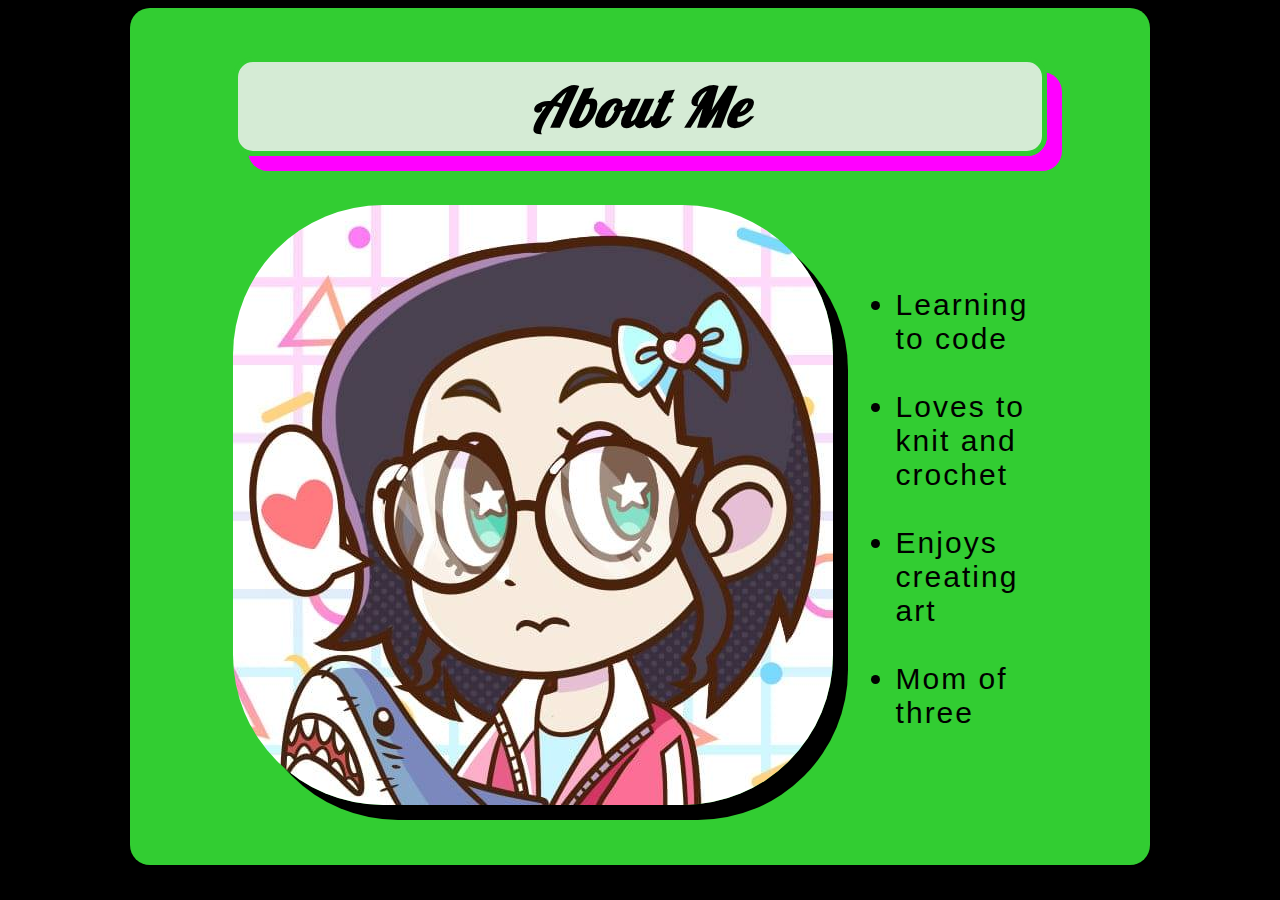
==== about.html @ 2199122d "Adds about me page, replaces cyan with light gray in elements" ====
<!DOCTYPE html>
<html>
    <head>
        <meta charset="utf-8">
        <title>About Me</title>
        <link rel="stylesheet" href="styles/style.css">
        <link rel="preconnect" href="https://fonts.gstatic.com">
<link href="https://fonts.googleapis.com/css2?family=Lobster&display=swap" rel="stylesheet"> 
<link rel="preconnect" href="https://fonts.gstatic.com">
<link href="https://fonts.googleapis.com/css2?family=Dancing+Script:wght@600&display=swap" rel="stylesheet">     
    </head>
    <body>
        <table id="aboutmetable">
            <th colspan="2"><h2 id="aboutme">About Me</h2></th>
            <tr>
                <td>
                    <img src="images/profilepic.jpg" id="aboutprofilepic">
                </td>
                <td id="aboutlist">
                    <ul>
                        <li>Learning to code</li><br>
                        <li>Loves to knit and crochet</li><br>
                        <li>Enjoys creating art</li><br>
                        <li>Mom of three</li>
                    </ul>
                </td>
            </tr>
        </table>
    </body>
</html>
---- styles/style.css ----
body {
    text-align: center;
    background-color: black;
}

a:link {
    text-decoration: none;
    color: black;
  }
  
  a:visited {
    text-decoration: none;
    color: black;
  }

p {
    background-color: rgba(240, 240, 240, 0.86);
    color: black;
    width: 780px;
    border: 10px solid limegreen;
    border-radius: 20px;
    padding: 5px;
    font-style: italic;
    font-size: 30px;
    margin: auto;
    box-shadow: 20px 20px magenta;
  }

h1 {
    background-color: rgba(240, 240, 240, 0.86);
    border: 10px solid limegreen;
    border-radius: 20px;
    color: black;
    font-family: sans-serif;
    font-size: 80px;
    letter-spacing: 4px;
    text-shadow: 4px 2px magenta;
}

h2 {
    border: 5px solid limegreen;
    font-size: 55px;
    font-family: 'Lobster', cursive;
    padding: 10px 10px;
}

h4 {
    font-family: 'Dancing Script', cursive;
    font-size: 50px;
}

h2, h4 {
    color: rgba(240, 240, 240, 0.86);
    border-radius: 10px;
}

h3 {
    background-color: rgba(240, 240, 240, 0.86);
    font-family: 'Dancing Script', cursive;
    font-size: 40px;
    border: 5px solid magenta;
    width: 400px;
    margin: auto;
    border-radius: 10px;
}

table {
    background-color: limegreen;
    font-size: 30px;
    margin: auto;
    color: magenta;
    padding: 10px;
    letter-spacing: 2px;
    width: 800px;
    font-family: sans-serif;
}

th {
    font-style: italic;
}

tr, td, th {
    color: black;
}

.aboutmelinks {
    background-color: limegreen;
    border-radius: 15px;
    padding: 30px 10px 0px 10px;
    width: 450px;
    margin: auto;
    box-shadow: -20px -20px magenta;
}

#acnh {
    border: 5px solid rgba(240, 240, 240, 0.86);
    border-radius: 50%;
    margin-bottom: 30px;
}

#icons {
    border-radius: 20px;
    width: 200px;
    height:110px;
    box-shadow: 20px 20px;
}

#aboutme {
    background-color: rgba(240, 240, 240, 0.86);
    color: black;
    border-radius: 20px;
    box-shadow: 15px 15px magenta;
}

#aboutprofilepic {
    border-radius:25%;
    box-shadow: 15px 15px black;
}

#aboutlist {
    text-align: left;
    padding: 0px 20px 0px 20px;
}

#aboutmetable {
    padding: 0px 100px 50px 100px;
    border-radius: 20px;
}

footer {
    color: white;
    font-style: italic;
}
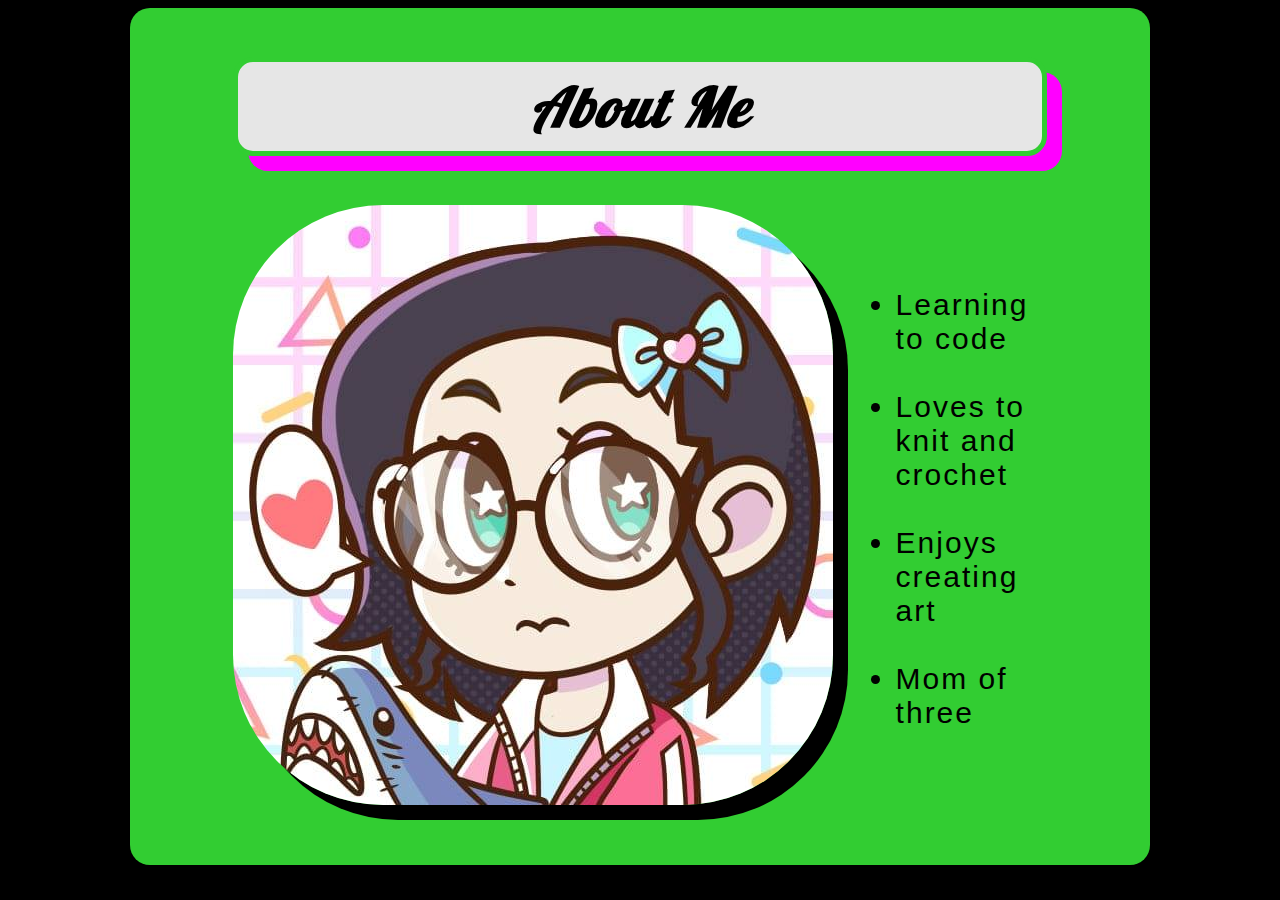
==== commit 49b16961: "Updates website preview image" ====
--- a/about.html
+++ b/about.html
@@ -2,6 +2,7 @@
 <html>
     <head>
         <meta charset="utf-8">
+        <meta property="og:image" content="image/profilepic.jpg" />
         <title>About Me</title>
         <link rel="stylesheet" href="styles/style.css">
         <link rel="preconnect" href="https://fonts.gstatic.com">
--- a/styles/style.css
+++ b/styles/style.css
@@ -14,7 +14,7 @@
   }
 
 p {
-    background-color: rgba(240, 240, 240, 0.86);
+    background-color: rgba(230, 230, 230, 1);
     color: black;
     width: 780px;
     border: 10px solid limegreen;
@@ -27,7 +27,7 @@
   }
 
 h1 {
-    background-color: rgba(240, 240, 240, 0.86);
+    background-color: rgba(230, 230, 230, 1);
     border: 10px solid limegreen;
     border-radius: 20px;
     color: black;
@@ -50,15 +50,15 @@
 }
 
 h2, h4 {
-    color: rgba(240, 240, 240, 0.86);
+    color: rgba(230, 230, 230, 1);
     border-radius: 10px;
 }
 
 h3 {
-    background-color: rgba(240, 240, 240, 0.86);
+    background-color: rgba(230, 230, 230, 1);
     font-family: 'Dancing Script', cursive;
     font-size: 40px;
-    border: 5px solid magenta;
+    border: 5px solid black;
     width: 400px;
     margin: auto;
     border-radius: 10px;
@@ -83,7 +83,7 @@
     color: black;
 }
 
-.aboutmelinks {
+.tapme {
     background-color: limegreen;
     border-radius: 15px;
     padding: 30px 10px 0px 10px;
@@ -92,8 +92,36 @@
     box-shadow: -20px -20px magenta;
 }
 
+.tapme:hover {
+    background-color: magenta;
+    box-shadow: 20px 20px limegreen;
+  }
+
+#navbar {
+  background-color: magenta;
+  position: fixed;
+  top: 0px;
+  left: 0px;
+  width: 100%;
+  border-bottom: 5px solid black;
+}
+nav ul {
+  margin: 0px;
+  padding: 18px 0px 18px 0px;
+}
+nav li {
+  background-color: limegreen;
+  border: 3px solid black;
+  border-radius: 20px;
+  font-family: sans-serif;
+  font-weight: bold;
+  padding: 10px;
+  display: inline;
+  margin-right: 20px;
+}
+
 #acnh {
-    border: 5px solid rgba(240, 240, 240, 0.86);
+    border: 5px solid rgba(230, 230, 230, 1);
     border-radius: 50%;
     margin-bottom: 30px;
 }
@@ -106,7 +134,7 @@
 }
 
 #aboutme {
-    background-color: rgba(240, 240, 240, 0.86);
+    background-color: rgba(230, 230, 230, 1);
     color: black;
     border-radius: 20px;
     box-shadow: 15px 15px magenta;
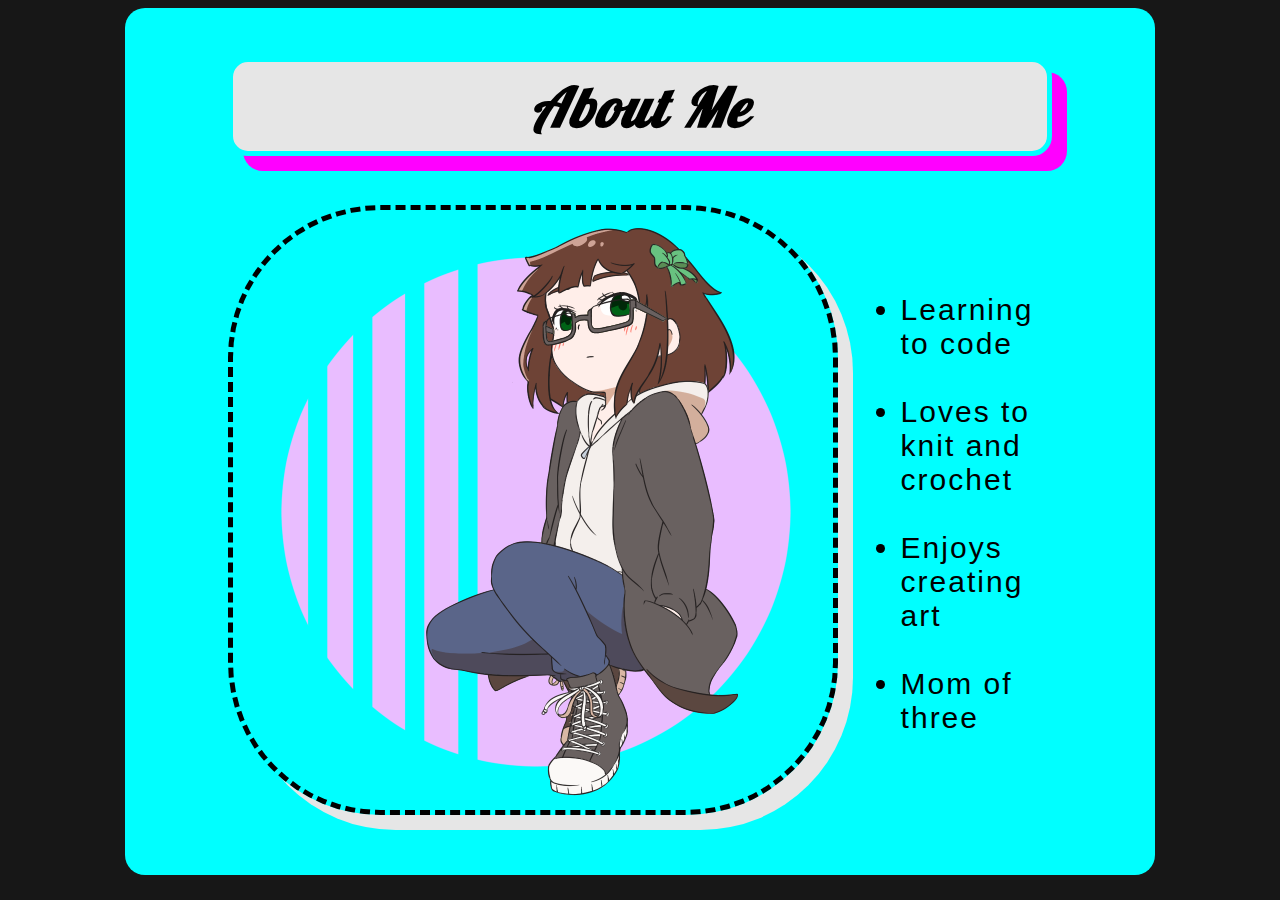
==== commit 5ee381a5: "updates avatars" ====
--- a/about.html
+++ b/about.html
@@ -15,7 +15,7 @@
             <th colspan="2"><h2 id="aboutme">About Me</h2></th>
             <tr>
                 <td>
-                    <img src="images/profilepic.jpg" id="aboutprofilepic">
+                    <img src="images/picrew.png" id="aboutprofilepic">
                 </td>
                 <td id="aboutlist">
                     <ul>
--- a/styles/style.css
+++ b/styles/style.css
@@ -1,101 +1,107 @@
 body {
-    text-align: center;
-    background-color: black;
+  text-align: center;
+  background-color: rgb(23, 23, 23);
 }
 
 a:link {
-    text-decoration: none;
-    color: black;
-  }
-  
-  a:visited {
-    text-decoration: none;
-    color: black;
-  }
+  text-decoration: none;
+  color: black;
+}
+
+a:visited {
+  text-decoration: none;
+  color: black;
+}
 
 p {
-    background-color: rgba(230, 230, 230, 1);
-    color: black;
-    width: 780px;
-    border: 10px solid limegreen;
-    border-radius: 20px;
-    padding: 5px;
-    font-style: italic;
-    font-size: 30px;
-    margin: auto;
-    box-shadow: 20px 20px magenta;
-  }
+  background-color: rgba(230, 230, 230, 1);
+  color: black;
+  width: 780px;
+  border: 5px solid cyan;
+  border-radius: 20px;
+  padding: 5px;
+  font-style: italic;
+  font-size: 30px;
+  margin: auto;
+  box-shadow: 20px 20px magenta;
+}
 
 h1 {
-    background-color: rgba(230, 230, 230, 1);
-    border: 10px solid limegreen;
-    border-radius: 20px;
-    color: black;
-    font-family: sans-serif;
-    font-size: 80px;
-    letter-spacing: 4px;
-    text-shadow: 4px 2px magenta;
+  background-color: rgba(230, 230, 230, 1);
+  border: 10px double black;
+  border-radius: 20px;
+  color: black;
+  font-family: sans-serif;
+  font-size: 80px;
+  letter-spacing: 4px;
+  text-shadow: 4px 2px magenta;
 }
-
+h1:hover {
+  text-shadow: 4px 2px cyan;
+}
 h2 {
-    border: 5px solid limegreen;
-    font-size: 55px;
-    font-family: 'Lobster', cursive;
-    padding: 10px 10px;
+  border: 5px solid cyan;
+  font-size: 55px;
+  font-family: "Lobster", cursive;
+  padding: 10px 10px;
 }
 
 h4 {
-    font-family: 'Dancing Script', cursive;
-    font-size: 50px;
+  font-family: "Dancing Script", cursive;
+  font-size: 50px;
 }
 
-h2, h4 {
-    color: rgba(230, 230, 230, 1);
-    border-radius: 10px;
+h2,
+h4 {
+  color: rgba(230, 230, 230, 1);
+  border-radius: 10px;
 }
 
 h3 {
-    background-color: rgba(230, 230, 230, 1);
-    font-family: 'Dancing Script', cursive;
-    font-size: 40px;
-    border: 5px solid black;
-    width: 400px;
-    margin: auto;
-    border-radius: 10px;
+  background-color: rgba(230, 230, 230, 1);
+  font-family: "Dancing Script", cursive;
+  font-size: 40px;
+  border: 5px solid black;
+  width: 400px;
+  margin: auto;
+  border-radius: 10px;
+  padding-bottom: 4px;
 }
 
 table {
-    background-color: limegreen;
-    font-size: 30px;
-    margin: auto;
-    color: magenta;
-    padding: 10px;
-    letter-spacing: 2px;
-    width: 800px;
-    font-family: sans-serif;
+  background-color: cyan;
+  font-size: 30px;
+  margin: auto;
+  color: magenta;
+  padding: 10px;
+  letter-spacing: 2px;
+  width: 800px;
+  font-family: sans-serif;
 }
 
 th {
-    font-style: italic;
+  font-style: italic;
 }
 
-tr, td, th {
-    color: black;
+tr,
+td,
+th {
+  color: black;
 }
 
 .tapme {
-    background-color: limegreen;
-    border-radius: 15px;
-    padding: 30px 10px 0px 10px;
-    width: 450px;
-    margin: auto;
-    box-shadow: -20px -20px magenta;
+  background-color: cyan;
+  border-radius: 15px;
+  padding: 30px 10px 0px 10px;
+  width: 450px;
+  margin: auto;
+  box-shadow: -20px -20px magenta;
 }
 
 .tapme:hover {
-    background-color: magenta;
-    box-shadow: 20px 20px limegreen;
-  }
+  background-color: magenta;
+  box-shadow: 20px 20px cyan;
+}
 
 #navbar {
   background-color: magenta;
@@ -103,14 +109,14 @@
   top: 0px;
   left: 0px;
   width: 100%;
-  border-bottom: 5px solid black;
+  border-bottom: 5px outset cyan;
 }
 nav ul {
   margin: 0px;
   padding: 18px 0px 18px 0px;
 }
 nav li {
-  background-color: limegreen;
+  background-color: cyan;
   border: 3px solid black;
   border-radius: 20px;
   font-family: sans-serif;
@@ -121,41 +127,45 @@
 }
 
 #acnh {
-    border: 5px solid rgba(230, 230, 230, 1);
-    border-radius: 50%;
-    margin-bottom: 30px;
+  border: 5px solid rgba(230, 230, 230, 1);
+  border-radius: 50%;
+  margin-bottom: 30px;
 }
 
 #icons {
-    border-radius: 20px;
-    width: 200px;
-    height:110px;
-    box-shadow: 20px 20px;
+  background-color: cyan;
+  border-radius: 20px;
+  width: 200px;
+  height: 110px;
+  box-shadow: 20px 20px;
 }
 
+/* start of about.html css */
 #aboutme {
-    background-color: rgba(230, 230, 230, 1);
-    color: black;
-    border-radius: 20px;
-    box-shadow: 15px 15px magenta;
+  background-color: rgba(230, 230, 230, 1);
+  color: black;
+  border-radius: 20px;
+  box-shadow: 15px 15px magenta;
 }
 
 #aboutprofilepic {
-    border-radius:25%;
-    box-shadow: 15px 15px black;
+  border: 5px dashed black;
+  border-radius: 25%;
+  box-shadow: 15px 15px rgba(230, 230, 230, 1);
 }
 
 #aboutlist {
-    text-align: left;
-    padding: 0px 20px 0px 20px;
+  text-align: left;
+  padding: 0px 20px 0px 20px;
 }
 
 #aboutmetable {
-    padding: 0px 100px 50px 100px;
-    border-radius: 20px;
+  padding: 0px 100px 50px 100px;
+  border-radius: 20px;
 }
+/* end of about.html css */
 
 footer {
-    color: white;
-    font-style: italic;
-}+  color: white;
+  font-style: italic;
+}
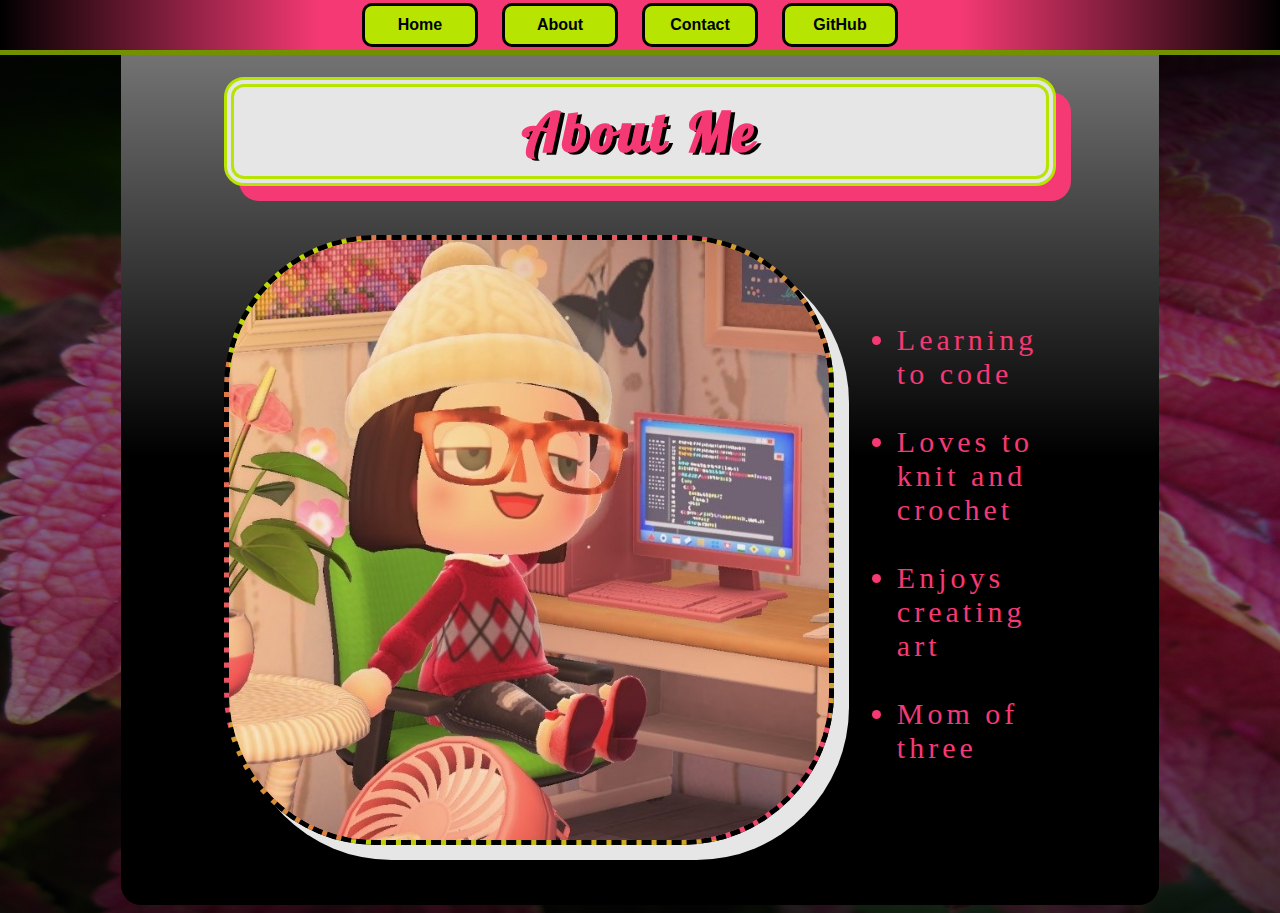
==== commit 80bec83a: "Removes unneeded image files, updates about me visuals, adds nav bar to About me and makes entire na" ====
--- a/about.html
+++ b/about.html
@@ -11,11 +11,19 @@
 <link href="https://fonts.googleapis.com/css2?family=Dancing+Script:wght@600&display=swap" rel="stylesheet">     
     </head>
     <body>
+        <nav id="navbar">
+            <ul>
+              <a href="index.html"><li>Home</li></a>
+              <a href="about.html" target="_blank"><li>About</li></a>
+              <a href="mailto: kellie.manasco@gmail.com"><li>Contact</li></a>
+              <a href="https://github.com/kelnicmana/" target="_blank"><li>GitHub</li></a>
+            </ul>
+        </nav>
         <table id="aboutmetable">
             <th colspan="2"><h2 id="aboutme">About Me</h2></th>
             <tr>
                 <td>
-                    <img src="images/picrew.png" id="aboutprofilepic">
+                    <img src="images/acnhchar.jpg" id="aboutprofilepic">
                 </td>
                 <td id="aboutlist">
                     <ul>
--- a/styles/style.css
+++ b/styles/style.css
@@ -1,6 +1,10 @@
 body {
   text-align: center;
-  background-color: rgb(23, 23, 23);
+  background: linear-gradient(to bottom, black, gray, gray, black),url(/images/background.jpg);
+  background-blend-mode: multiply;
+  background-repeat: no-repeat;
+  background-size: 100% 120%;
+  background-attachment: fixed;
 }
 
 a:link {
@@ -17,38 +21,39 @@
   background-color: rgba(230, 230, 230, 1);
   color: black;
   width: 780px;
-  border: 5px solid cyan;
+  border: 5px solid #B7E401;
   border-radius: 20px;
-  padding: 5px;
-  font-style: italic;
+  padding: 20px;
   font-size: 30px;
+  font-family: monospace;
   margin: auto;
-  box-shadow: 20px 20px magenta;
+  box-shadow: 20px 20px #F53974;
 }
 
 h1 {
-  background-color: rgba(230, 230, 230, 1);
+  background-color: rgba(230, 230, 230, .3);
   border: 10px double black;
   border-radius: 20px;
-  color: black;
+  color: white;
   font-family: sans-serif;
   font-size: 80px;
   letter-spacing: 4px;
-  text-shadow: 4px 2px magenta;
-}
-h1:hover {
-  text-shadow: 4px 2px cyan;
+  text-shadow: 4px 2px black;
+  
 }
 h2 {
-  border: 5px solid cyan;
+  background-color: rgba(230, 230, 230, .2);
+  border: 10px double #B7E401;
   font-size: 55px;
   font-family: "Lobster", cursive;
   padding: 10px 10px;
+  text-shadow: 4px 2px black;
 }
 
 h4 {
   font-family: "Dancing Script", cursive;
   font-size: 50px;
+  text-shadow: 3px 2px black;
 }
 
 h2,
@@ -69,61 +74,56 @@
 }
 
 table {
-  background-color: cyan;
+  background-color: #B7E401;
   font-size: 30px;
   margin: auto;
-  color: magenta;
+  color: #F53974;
   padding: 10px;
-  letter-spacing: 2px;
+  letter-spacing: 4px;
   width: 800px;
-  font-family: sans-serif;
-}
-
-th {
-  font-style: italic;
-}
-
-tr,
-td,
-th {
-  color: black;
 }
 
 .tapme {
-  background-color: cyan;
+  border: 5px solid rgb(70, 68, 68);
   border-radius: 15px;
   padding: 30px 10px 0px 10px;
   width: 450px;
   margin: auto;
-  box-shadow: -20px -20px magenta;
+  box-shadow: -20px -20px #F53974;
+  background: linear-gradient(to bottom right, #B7E401, #F53974);
 }
 
 .tapme:hover {
-  background-color: magenta;
-  box-shadow: 20px 20px cyan;
+  box-shadow: 20px 20px #B7E401;
 }
 
 #navbar {
-  background-color: magenta;
+  background-color: #F53974;
+  background: linear-gradient(to right, #000000, #F53974, #F53974, #F53974, #000000);
   position: fixed;
   top: 0px;
   left: 0px;
   width: 100%;
-  border-bottom: 5px outset cyan;
+  border-bottom: 5px outset #B7E401;
 }
 nav ul {
   margin: 0px;
-  padding: 18px 0px 18px 0px;
+  padding: 3px;
 }
 nav li {
-  background-color: cyan;
+  background-color: #B7E401;
   border: 3px solid black;
-  border-radius: 20px;
+  border-radius: 10px;
   font-family: sans-serif;
   font-weight: bold;
   padding: 10px;
-  display: inline;
+  display: inline-block;
+  width: 90px;
   margin-right: 20px;
+}
+
+nav li:hover {
+  background: linear-gradient(to bottom right, #F53974, #B7E401);
 }
 
 #acnh {
@@ -133,25 +133,28 @@
 }
 
 #icons {
-  background-color: cyan;
+  background-color: #B7E401;
   border-radius: 20px;
   width: 200px;
   height: 110px;
-  box-shadow: 20px 20px;
+  box-shadow: 20px 20px 0px 0px;
 }
 
 /* start of about.html css */
 #aboutme {
   background-color: rgba(230, 230, 230, 1);
-  color: black;
+  color: #F53974;
   border-radius: 20px;
-  box-shadow: 15px 15px magenta;
+  box-shadow: 15px 15px #F53974;
 }
 
 #aboutprofilepic {
   border: 5px dashed black;
   border-radius: 25%;
+  background: linear-gradient(to bottom right, #B7E401, #F53974);
   box-shadow: 15px 15px rgba(230, 230, 230, 1);
+  width: 600px;
+  height: 600px;
 }
 
 #aboutlist {
@@ -160,7 +163,8 @@
 }
 
 #aboutmetable {
-  padding: 0px 100px 50px 100px;
+  background: linear-gradient(to bottom, gray, black, black);
+  padding: 20px 100px 50px 100px;
   border-radius: 20px;
 }
 /* end of about.html css */
@@ -168,4 +172,5 @@
 footer {
   color: white;
   font-style: italic;
+  text-shadow: 2px 2px black;
 }
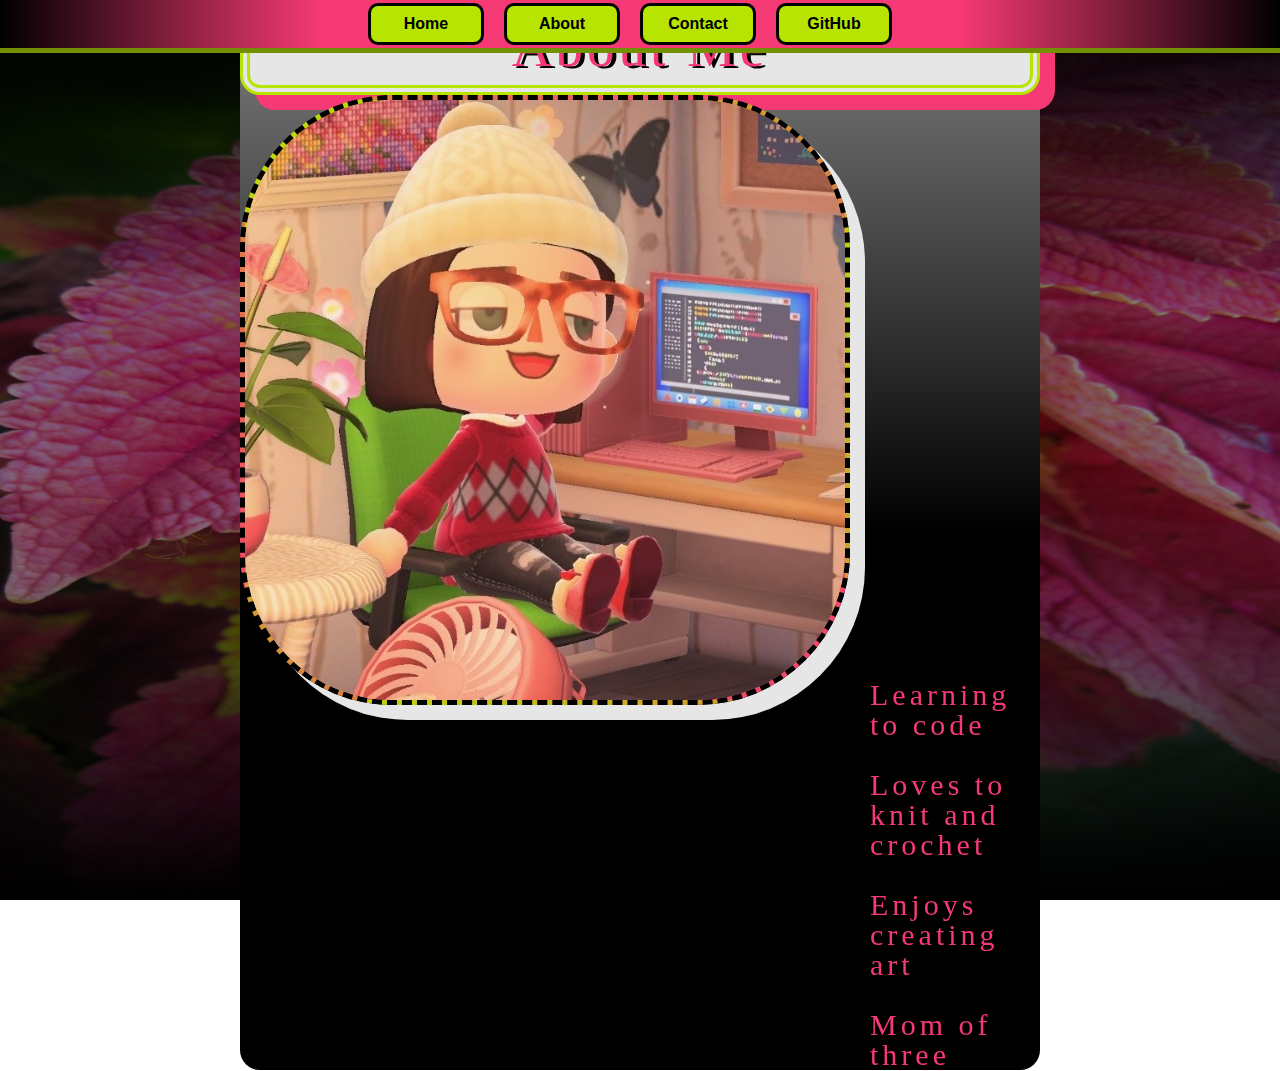
==== commit cf045d62: "removes all previous css and adds a reset stylesheet" ====
--- a/about.html
+++ b/about.html
@@ -1,39 +1,45 @@
 <!DOCTYPE html>
 <html>
-    <head>
-        <meta charset="utf-8">
-        <meta property="og:image" content="image/profilepic.jpg" />
-        <title>About Me</title>
-        <link rel="stylesheet" href="styles/style.css">
-        <link rel="preconnect" href="https://fonts.gstatic.com">
-<link href="https://fonts.googleapis.com/css2?family=Lobster&display=swap" rel="stylesheet"> 
-<link rel="preconnect" href="https://fonts.gstatic.com">
-<link href="https://fonts.googleapis.com/css2?family=Dancing+Script:wght@600&display=swap" rel="stylesheet">     
-    </head>
-    <body>
-        <nav id="navbar">
-            <ul>
-              <a href="index.html"><li>Home</li></a>
-              <a href="about.html" target="_blank"><li>About</li></a>
-              <a href="mailto: kellie.manasco@gmail.com"><li>Contact</li></a>
-              <a href="https://github.com/kelnicmana/" target="_blank"><li>GitHub</li></a>
-            </ul>
-        </nav>
-        <table id="aboutmetable">
-            <th colspan="2"><h2 id="aboutme">About Me</h2></th>
-            <tr>
-                <td>
-                    <img src="images/acnhchar.jpg" id="aboutprofilepic">
-                </td>
-                <td id="aboutlist">
-                    <ul>
-                        <li>Learning to code</li><br>
-                        <li>Loves to knit and crochet</li><br>
-                        <li>Enjoys creating art</li><br>
-                        <li>Mom of three</li>
-                    </ul>
-                </td>
-            </tr>
-        </table>
-    </body>
-</html>+  <head>
+    <meta charset="utf-8" />
+    <meta property="og:image" content="image/profilepic.jpg" />
+    <title>About Me</title>
+    <link rel="stylesheet" href="styles/reset.css" />
+    <link rel="stylesheet" href="styles/style.css" />
+  </head>
+  <body>
+    <nav id="navbar">
+      <ul>
+        <a href="index.html"><li>Home</li></a>
+        <a href="about.html" target="_blank"><li>About</li></a>
+        <a href="mailto: kellie.manasco@gmail.com"><li>Contact</li></a>
+        <a href="https://github.com/kelnicmana/" target="_blank"
+          ><li>GitHub</li></a
+        >
+      </ul>
+    </nav>
+    <table id="aboutmetable">
+      <th colspan="2"><h2 id="aboutme">About Me</h2></th>
+      <tr>
+        <td>
+          <img
+            src="images/acnhchar.jpg"
+            alt="My Animal Crossing character"
+            id="aboutprofilepic"
+          />
+        </td>
+        <td id="aboutlist">
+          <ul>
+            <li>Learning to code</li>
+            <br />
+            <li>Loves to knit and crochet</li>
+            <br />
+            <li>Enjoys creating art</li>
+            <br />
+            <li>Mom of three</li>
+          </ul>
+        </td>
+      </tr>
+    </table>
+  </body>
+</html>
--- a/styles/style.css
+++ b/styles/style.css
@@ -1,10 +1,21 @@
+body::before {
+  content: "";
+  position: fixed;
+  top: 0;
+  left: 0;
+  z-index: -1;
+  height: 100%;
+  width: 100%;
+  background: linear-gradient(to bottom, black, gray, gray, black),
+    url(/images/background.jpg);
+  background-blend-mode: multiply;
+  background-size: 100% 100%;
+  background-repeat: no-repeat;
+  background-position: auto;
+}
+
 body {
   text-align: center;
-  background: linear-gradient(to bottom, black, gray, gray, black),url(/images/background.jpg);
-  background-blend-mode: multiply;
-  background-repeat: no-repeat;
-  background-size: 100% 120%;
-  background-attachment: fixed;
 }
 
 a:link {
@@ -21,17 +32,17 @@
   background-color: rgba(230, 230, 230, 1);
   color: black;
   width: 780px;
-  border: 5px solid #B7E401;
+  border: 5px solid #b7e401;
   border-radius: 20px;
   padding: 20px;
   font-size: 30px;
   font-family: monospace;
-  margin: auto;
-  box-shadow: 20px 20px #F53974;
+  margin: 40px auto;
+  box-shadow: 20px 20px #f53974;
 }
 
 h1 {
-  background-color: rgba(230, 230, 230, .3);
+  background-color: rgba(230, 230, 230, 0.3);
   border: 10px double black;
   border-radius: 20px;
   color: white;
@@ -39,11 +50,11 @@
   font-size: 80px;
   letter-spacing: 4px;
   text-shadow: 4px 2px black;
-  
-}
+}
+
 h2 {
-  background-color: rgba(230, 230, 230, .2);
-  border: 10px double #B7E401;
+  background-color: rgba(230, 230, 230, 0.2);
+  border: 10px double #b7e401;
   font-size: 55px;
   font-family: "Lobster", cursive;
   padding: 10px 10px;
@@ -74,10 +85,10 @@
 }
 
 table {
-  background-color: #B7E401;
+  background-color: #b7e401;
   font-size: 30px;
   margin: auto;
-  color: #F53974;
+  color: #f53974;
   padding: 10px;
   letter-spacing: 4px;
   width: 800px;
@@ -89,41 +100,52 @@
   padding: 30px 10px 0px 10px;
   width: 450px;
   margin: auto;
-  box-shadow: -20px -20px #F53974;
-  background: linear-gradient(to bottom right, #B7E401, #F53974);
+  box-shadow: -20px -20px #f53974;
+  background: linear-gradient(to bottom right, #b7e401, #f53974);
 }
 
 .tapme:hover {
-  box-shadow: 20px 20px #B7E401;
+  box-shadow: 20px 20px #b7e401;
 }
 
 #navbar {
-  background-color: #F53974;
-  background: linear-gradient(to right, #000000, #F53974, #F53974, #F53974, #000000);
+  background-color: #f53974;
+  background: linear-gradient(
+    to right,
+    #000000,
+    #f53974,
+    #f53974,
+    #f53974,
+    #000000
+  );
   position: fixed;
   top: 0px;
   left: 0px;
   width: 100%;
-  border-bottom: 5px outset #B7E401;
+  border-bottom: 5px outset #b7e401;
+  z-index: 100;
 }
 nav ul {
   margin: 0px;
   padding: 3px;
-}
+  list-style-type: none;
+  display: flex;
+  justify-content: center;
+}
+
 nav li {
-  background-color: #B7E401;
+  background-color: #b7e401;
   border: 3px solid black;
   border-radius: 10px;
   font-family: sans-serif;
   font-weight: bold;
   padding: 10px;
-  display: inline-block;
   width: 90px;
   margin-right: 20px;
 }
 
 nav li:hover {
-  background: linear-gradient(to bottom right, #F53974, #B7E401);
+  background: linear-gradient(to bottom right, #f53974, #b7e401);
 }
 
 #acnh {
@@ -133,25 +155,50 @@
 }
 
 #icons {
-  background-color: #B7E401;
+  background-color: #b7e401;
   border-radius: 20px;
   width: 200px;
   height: 110px;
   box-shadow: 20px 20px 0px 0px;
+  animation-name: iconani;
+  animation-duration: 2s;
+}
+
+img.socialicons {
+  height: 58px;
+  width: 58px;
+}
+
+@keyframes iconani {
+  0% {
+    background-color: #b7e401;
+  }
+
+  50% {
+    background-color: #ffa500;
+    scale: 120%;
+    opacity: 0.8;
+    border-radius: 30px;
+  }
+
+  100% {
+    background-color: #b7e401;
+    top: 0px;
+  }
 }
 
 /* start of about.html css */
 #aboutme {
   background-color: rgba(230, 230, 230, 1);
-  color: #F53974;
-  border-radius: 20px;
-  box-shadow: 15px 15px #F53974;
+  color: #f53974;
+  border-radius: 20px;
+  box-shadow: 15px 15px #f53974;
 }
 
 #aboutprofilepic {
   border: 5px dashed black;
   border-radius: 25%;
-  background: linear-gradient(to bottom right, #B7E401, #F53974);
+  background: linear-gradient(to bottom right, #b7e401, #f53974);
   box-shadow: 15px 15px rgba(230, 230, 230, 1);
   width: 600px;
   height: 600px;
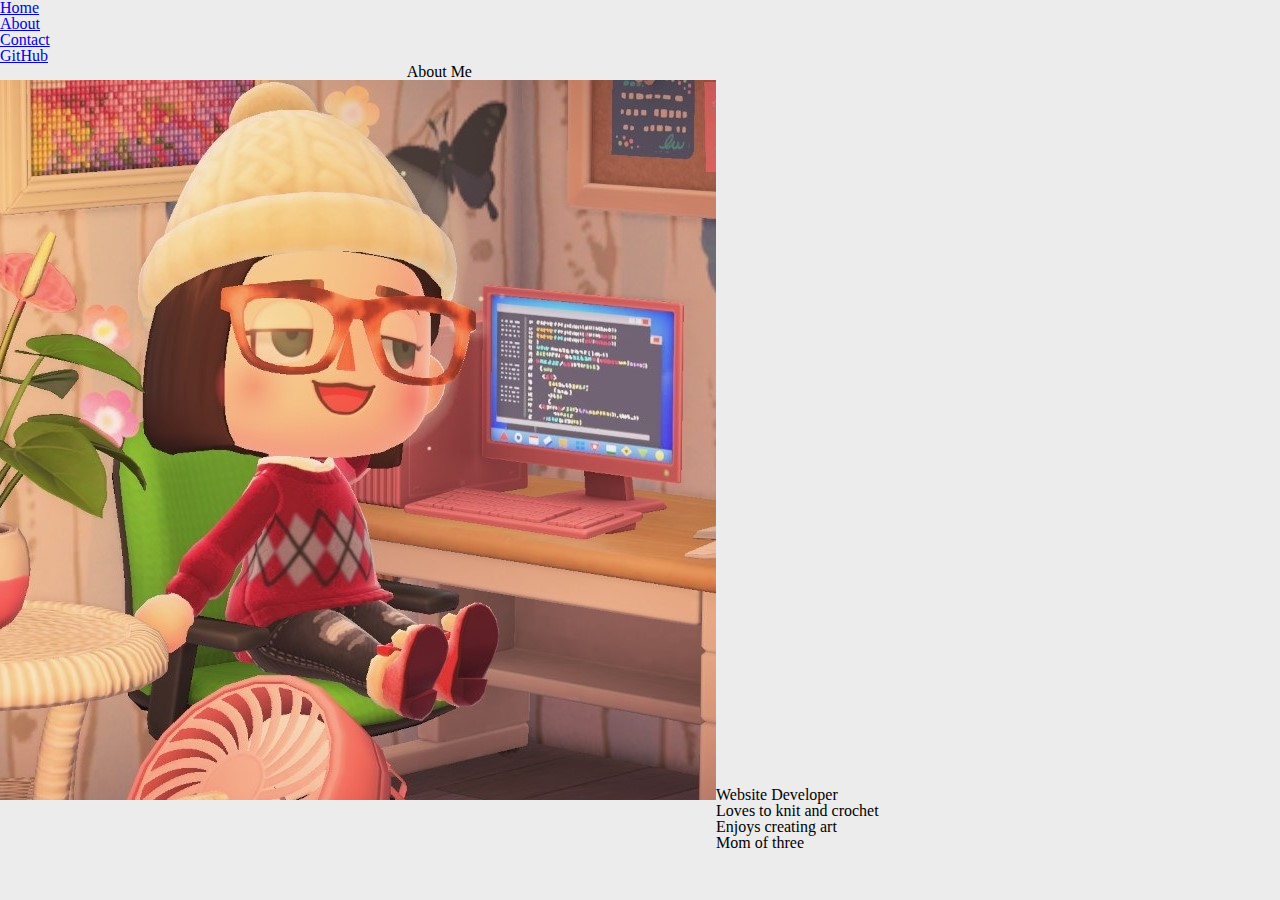
==== commit 11f62e5b: "adds variables for color theme to :root selector" ====
--- a/about.html
+++ b/about.html
@@ -30,12 +30,9 @@
         </td>
         <td id="aboutlist">
           <ul>
-            <li>Learning to code</li>
-            <br />
+            <li>Website Developer</li>
             <li>Loves to knit and crochet</li>
-            <br />
             <li>Enjoys creating art</li>
-            <br />
             <li>Mom of three</li>
           </ul>
         </td>
--- a/styles/style.css
+++ b/styles/style.css
@@ -1,223 +1,20 @@
-body::before {
-  content: "";
-  position: fixed;
-  top: 0;
-  left: 0;
-  z-index: -1;
-  height: 100%;
-  width: 100%;
-  background: linear-gradient(to bottom, black, gray, gray, black),
-    url(/images/background.jpg);
-  background-blend-mode: multiply;
-  background-size: 100% 100%;
-  background-repeat: no-repeat;
-  background-position: auto;
+:root {
+  --primary: #385170;
+  --secondary: #9fd3c7;
+  --light: #ececec;
+  --dark: #142d4c;
 }
 
+/* Skin */
+
+/* Base */
+
+/* Style */
+
 body {
-  text-align: center;
-}
-
-a:link {
-  text-decoration: none;
-  color: black;
-}
-
-a:visited {
-  text-decoration: none;
-  color: black;
+  background: var(--light);
 }
 
 p {
-  background-color: rgba(230, 230, 230, 1);
-  color: black;
-  width: 780px;
-  border: 5px solid #b7e401;
-  border-radius: 20px;
-  padding: 20px;
-  font-size: 30px;
-  font-family: monospace;
-  margin: 40px auto;
-  box-shadow: 20px 20px #f53974;
+  color: var(--primary);
 }
-
-h1 {
-  background-color: rgba(230, 230, 230, 0.3);
-  border: 10px double black;
-  border-radius: 20px;
-  color: white;
-  font-family: sans-serif;
-  font-size: 80px;
-  letter-spacing: 4px;
-  text-shadow: 4px 2px black;
-}
-
-h2 {
-  background-color: rgba(230, 230, 230, 0.2);
-  border: 10px double #b7e401;
-  font-size: 55px;
-  font-family: "Lobster", cursive;
-  padding: 10px 10px;
-  text-shadow: 4px 2px black;
-}
-
-h4 {
-  font-family: "Dancing Script", cursive;
-  font-size: 50px;
-  text-shadow: 3px 2px black;
-}
-
-h2,
-h4 {
-  color: rgba(230, 230, 230, 1);
-  border-radius: 10px;
-}
-
-h3 {
-  background-color: rgba(230, 230, 230, 1);
-  font-family: "Dancing Script", cursive;
-  font-size: 40px;
-  border: 5px solid black;
-  width: 400px;
-  margin: auto;
-  border-radius: 10px;
-  padding-bottom: 4px;
-}
-
-table {
-  background-color: #b7e401;
-  font-size: 30px;
-  margin: auto;
-  color: #f53974;
-  padding: 10px;
-  letter-spacing: 4px;
-  width: 800px;
-}
-
-.tapme {
-  border: 5px solid rgb(70, 68, 68);
-  border-radius: 15px;
-  padding: 30px 10px 0px 10px;
-  width: 450px;
-  margin: auto;
-  box-shadow: -20px -20px #f53974;
-  background: linear-gradient(to bottom right, #b7e401, #f53974);
-}
-
-.tapme:hover {
-  box-shadow: 20px 20px #b7e401;
-}
-
-#navbar {
-  background-color: #f53974;
-  background: linear-gradient(
-    to right,
-    #000000,
-    #f53974,
-    #f53974,
-    #f53974,
-    #000000
-  );
-  position: fixed;
-  top: 0px;
-  left: 0px;
-  width: 100%;
-  border-bottom: 5px outset #b7e401;
-  z-index: 100;
-}
-nav ul {
-  margin: 0px;
-  padding: 3px;
-  list-style-type: none;
-  display: flex;
-  justify-content: center;
-}
-
-nav li {
-  background-color: #b7e401;
-  border: 3px solid black;
-  border-radius: 10px;
-  font-family: sans-serif;
-  font-weight: bold;
-  padding: 10px;
-  width: 90px;
-  margin-right: 20px;
-}
-
-nav li:hover {
-  background: linear-gradient(to bottom right, #f53974, #b7e401);
-}
-
-#acnh {
-  border: 5px solid rgba(230, 230, 230, 1);
-  border-radius: 50%;
-  margin-bottom: 30px;
-}
-
-#icons {
-  background-color: #b7e401;
-  border-radius: 20px;
-  width: 200px;
-  height: 110px;
-  box-shadow: 20px 20px 0px 0px;
-  animation-name: iconani;
-  animation-duration: 2s;
-}
-
-img.socialicons {
-  height: 58px;
-  width: 58px;
-}
-
-@keyframes iconani {
-  0% {
-    background-color: #b7e401;
-  }
-
-  50% {
-    background-color: #ffa500;
-    scale: 120%;
-    opacity: 0.8;
-    border-radius: 30px;
-  }
-
-  100% {
-    background-color: #b7e401;
-    top: 0px;
-  }
-}
-
-/* start of about.html css */
-#aboutme {
-  background-color: rgba(230, 230, 230, 1);
-  color: #f53974;
-  border-radius: 20px;
-  box-shadow: 15px 15px #f53974;
-}
-
-#aboutprofilepic {
-  border: 5px dashed black;
-  border-radius: 25%;
-  background: linear-gradient(to bottom right, #b7e401, #f53974);
-  box-shadow: 15px 15px rgba(230, 230, 230, 1);
-  width: 600px;
-  height: 600px;
-}
-
-#aboutlist {
-  text-align: left;
-  padding: 0px 20px 0px 20px;
-}
-
-#aboutmetable {
-  background: linear-gradient(to bottom, gray, black, black);
-  padding: 20px 100px 50px 100px;
-  border-radius: 20px;
-}
-/* end of about.html css */
-
-footer {
-  color: white;
-  font-style: italic;
-  text-shadow: 2px 2px black;
-}
